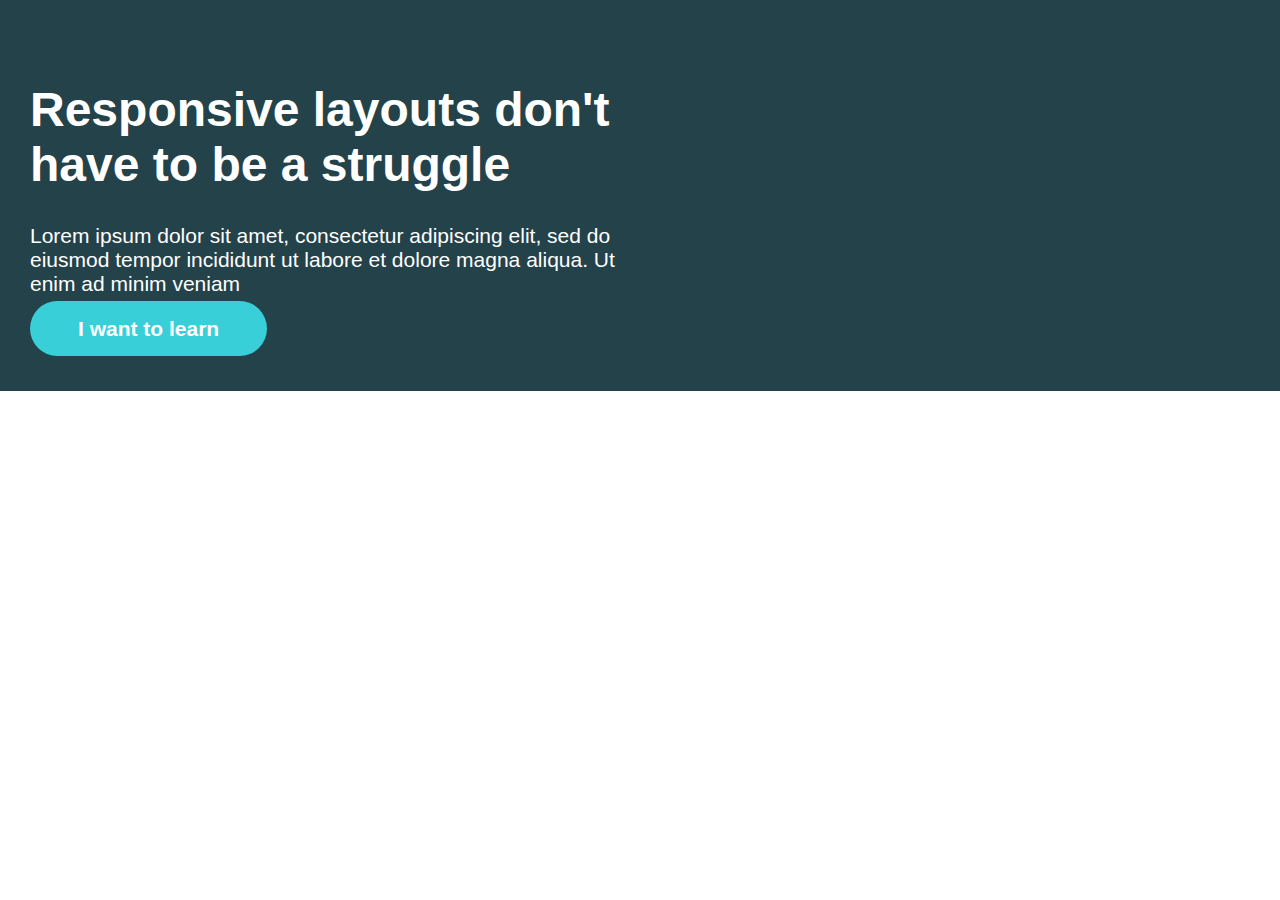
==== day5/index.html @ 0a5e7e11 "Started on day5" ====
<!DOCTYPE html>
<html lang="en">
<head> 
    <meta charset="UTF-8">
    <meta name="viewport" content="width=device-width, initial-scale=1.0">
    <title>Day 05</title>
    
    <link rel="stylesheet" href="style.css">
</head>
<body>
    <div class="container">
        <div class="intro-content">
            <h1>Responsive layouts don't have to be a struggle</h1>
            <p>Lorem ipsum dolor sit amet, consectetur adipiscing elit, sed do eiusmod tempor incididunt ut labore et dolore magna aliqua. Ut enim ad minim veniam</p>
            <a href="#">I want to learn</a>
        </div>
    </div>
</body>
</html>
---- day5/style.css ----
* {
    box-sizing: border-box;
}

body {
    margin: 0;
    font-family: sans-serif;
}

.container {
    width: 100%;
    background: #23424a;
    color: white;
    padding: 50px 30px;
    font-size: 21px;
}

h1 {
    font-size: 48px;
    font-weight: bold;
}

a {
    text-decoration: none;
    color: white;
    font-weight: bold;
    background: #38CFD9;
    border-radius: 30px;
    padding: 1rem 3rem;
}

.intro-content {
    width: 50%;
}
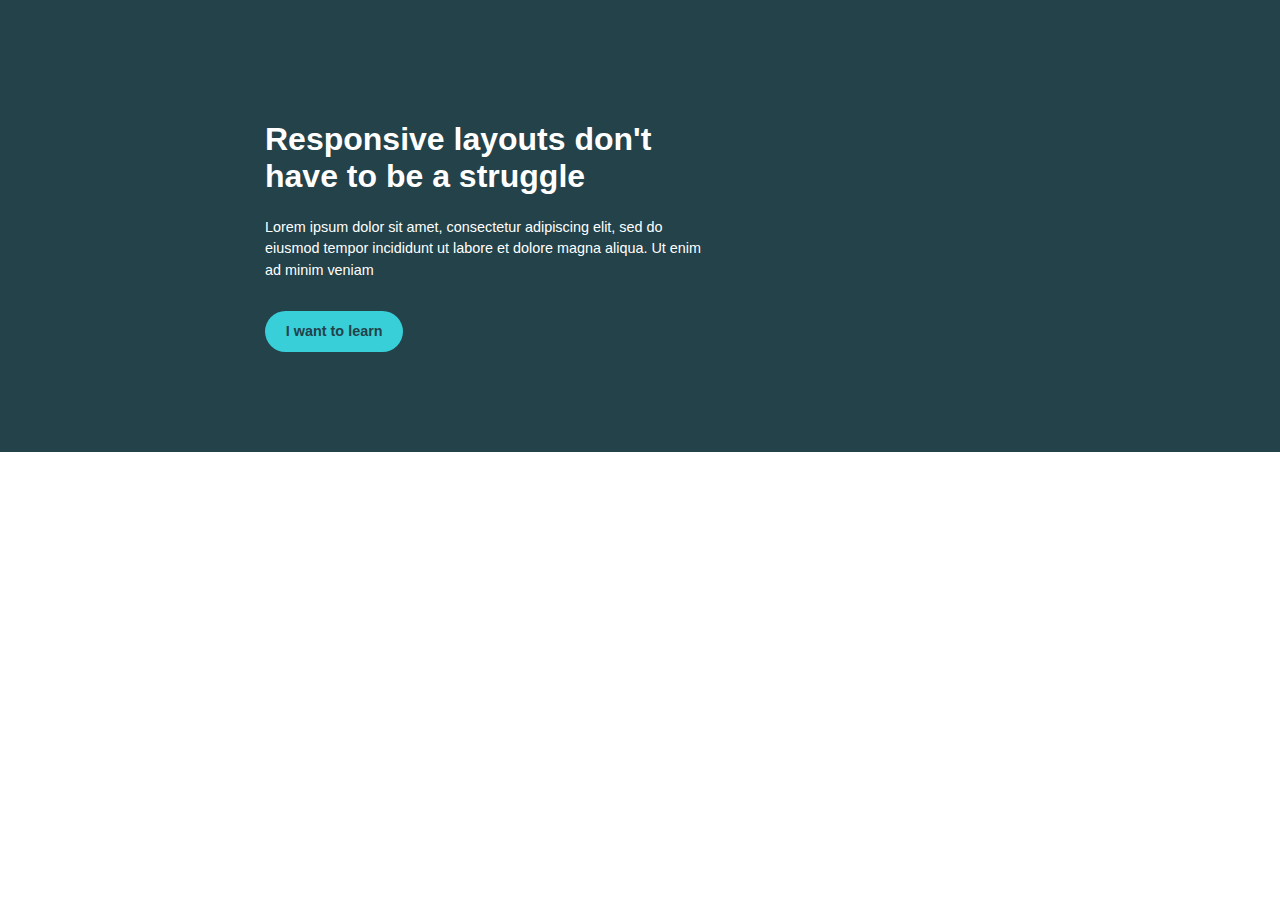
==== commit 1b7afc29: "Merge" ====
--- a/day5/index.html
+++ b/day5/index.html
@@ -10,9 +10,9 @@
 <body>
     <div class="container">
         <div class="intro-content">
-            <h1>Responsive layouts don't have to be a struggle</h1>
-            <p>Lorem ipsum dolor sit amet, consectetur adipiscing elit, sed do eiusmod tempor incididunt ut labore et dolore magna aliqua. Ut enim ad minim veniam</p>
-            <a href="#">I want to learn</a>
+            <h1 class="intro__text">Responsive layouts don't have to be a struggle</h1>
+            <p class="intro__text">Lorem ipsum dolor sit amet, consectetur adipiscing elit, sed do eiusmod tempor incididunt ut labore et dolore magna aliqua. Ut enim ad minim veniam</p>
+            <a class="btn" href="#">I want to learn</a>
         </div>
     </div>
 </body>
--- a/day5/style.css
+++ b/day5/style.css
@@ -4,31 +4,48 @@
 
 body {
     margin: 0;
-    font-family: sans-serif;
+    font-family: Roboto, sans-serif;
+    font-size:0.9rem;
 }
 
 .container {
+    background: #23424a;
+    color: #ffffff;
     width: 100%;
-    background: #23424a;
-    color: white;
-    padding: 50px 30px;
-    font-size: 21px;
+    padding: 100px 0;
+  }
+
+h1 {
+    font-weight: bold;
+    font-size: 2rem;
 }
 
-h1 {
-    font-size: 48px;
-    font-weight: bold;
+p {
+    margin-bottom: 2em;
+    line-height: 1.5;
 }
 
-a {
+.btn {
     text-decoration: none;
     color: white;
     font-weight: bold;
+    color: #23424a;
     background: #38CFD9;
     border-radius: 30px;
-    padding: 1rem 3rem;
+    padding: 0.8rem 1.3rem;
+    display: inline-block;
+}
+
+.btn:hover, .btn:focus {
+    opacity: 0.75;
 }
 
 .intro-content {
-    width: 50%;
+    width: 80%;
+    max-width: 750px;
+    margin: 0 auto;
+}
+
+.intro__text {
+    width: 60%;
 }